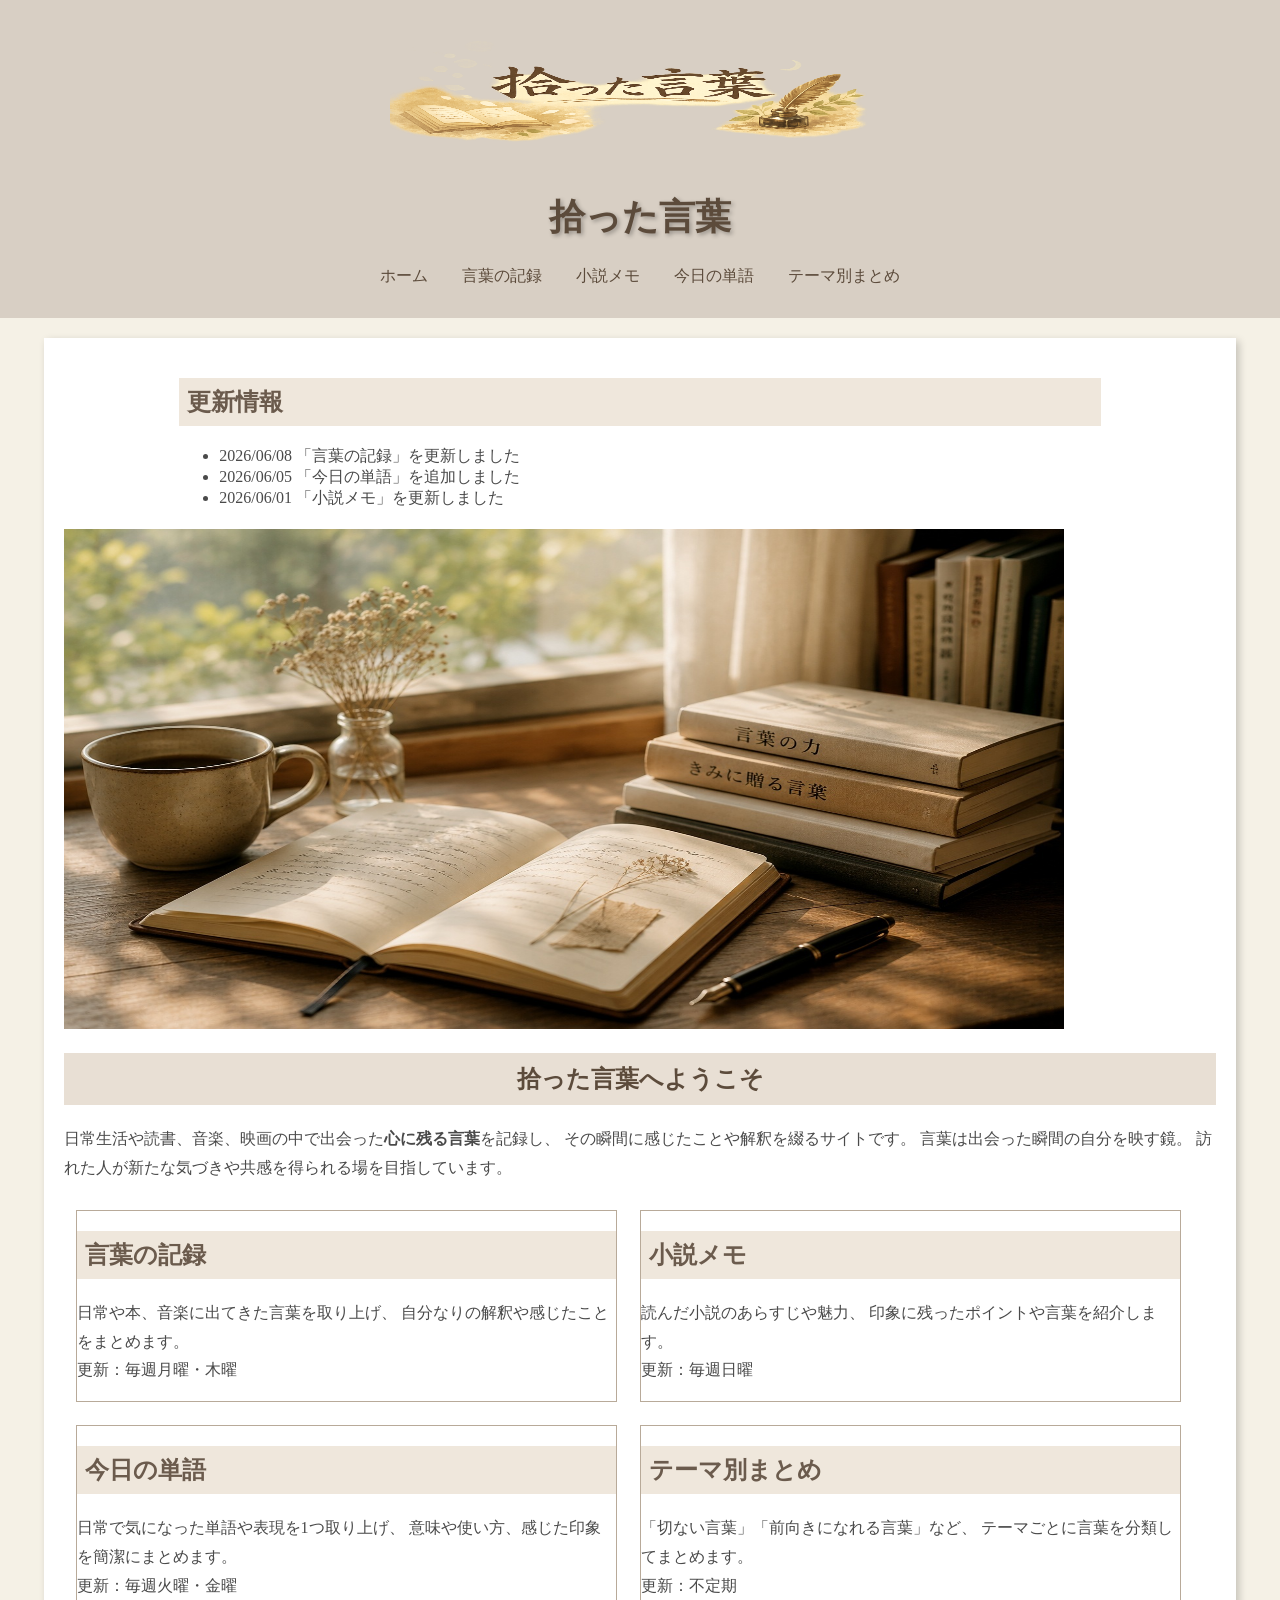
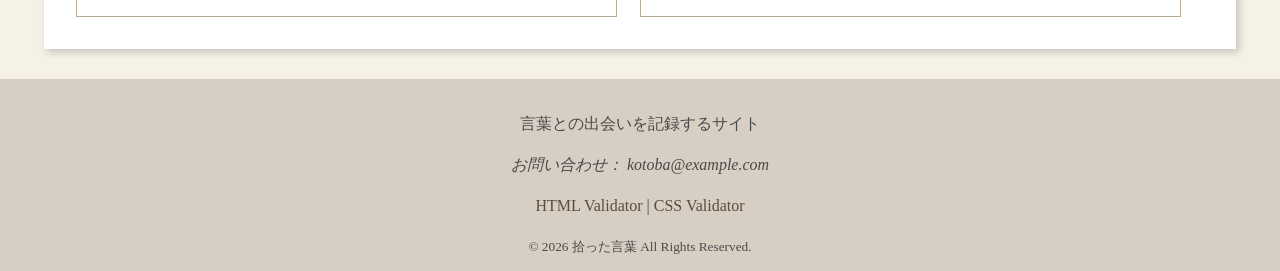
==== index.html @ 07a8e408 "Add files via upload" ====
<!DOCTYPE html>
<html lang="ja">
<head>
    <meta charset="UTF-8">
    <meta name="description" content="読書や日常で出会った言葉を記録・紹介するサイトです。">
    <meta name="viewport" content="width=device-width, initial-scale=1.0">
    <title>拾った言葉：トップページ</title>
    <link rel="stylesheet" href="css/mystyle.css">
</head>
<body>
<header>
    <img src="image/logo.png"
         width="500"
         height="150"
         alt="拾った言葉のロゴ">

    <h1>拾った言葉</h1>
    
<nav>
    <ul>
        <li><a href="index.html">ホーム</a></li>
        <li><a href="contents1.html">言葉の記録</a></li>
        <li><a href="contents2.html">小説メモ</a></li>
        <li><a href="contents3.html">今日の単語</a></li>
        <li><a href="#">テーマ別まとめ</a></li>
    </ul>
</nav>
</header>
<article>
    <section class="news">
    <h2>更新情報</h2>

    <ul>
        <li>
            <time datetime="2026-06-08">2026/06/08</time>
            「言葉の記録」を更新しました
        </li>

        <li>
            <time datetime="2026-06-05">2026/06/05</time>
            「今日の単語」を追加しました
        </li>

        <li>
            <time datetime="2026-06-01">2026/06/01</time>
            「小説メモ」を更新しました
        </li>
    </ul>

</section>

    <img src="image/main.jpg"
         width="1000"
         height="500"
         alt="読書と言葉をイメージした写真">



    <h1>拾った言葉へようこそ</h1>

    <p class="intro">
        日常生活や読書、音楽、映画の中で出会った<strong>心に残る言葉</strong>を記録し、
        その瞬間に感じたことや解釈を綴るサイトです。
        言葉は出会った瞬間の自分を映す鏡。
        訪れた人が新たな気づきや共感を得られる場を目指しています。
    </p>

    <div class="content-box">
        <section>
            <h2>言葉の記録</h2>
            <p>
                日常や本、音楽に出てきた言葉を取り上げ、
                <span class="highlight">自分なりの解釈</span>や感じたことをまとめます。<br>
                更新：毎週月曜・木曜
            </p>
        </section>

        <section>
            <h2>小説メモ</h2>
            <p>
                読んだ小説のあらすじや魅力、
                印象に残ったポイントや言葉を紹介します。<br>
                更新：毎週日曜
            </p>
        </section>

        <section>
            <h2>今日の単語</h2>
            <p>
                日常で気になった単語や表現を1つ取り上げ、
                意味や使い方、感じた印象を簡潔にまとめます。<br>
                更新：毎週火曜・金曜
            </p>
        </section>

        <section>
            <h2>テーマ別まとめ</h2>
            <p>
                「切ない言葉」「前向きになれる言葉」など、
                テーマごとに言葉を分類してまとめます。<br>
                更新：不定期
            </p>
        </section>
    </div>

</article>

<footer>
   

    <p>言葉との出会いを記録するサイト</p>

    <address>
        お問い合わせ：
        kotoba@example.com
    </address>
    <p>
    <a href="https://validator.w3.org/" target="_blank">HTML Validator</a> |
    <a href="https://jigsaw.w3.org/css-validator/" target="_blank">CSS Validator</a>
</p>

    <small>
        &copy; 2026 拾った言葉 All Rights Reserved.
    </small>

</footer>

</body>
</html>
---- css/mystyle.css ----
body{
    background-color:#f5f1e6;
    color:#4a4a4a;
    font-family:"Yu Mincho","Hiragino Mincho ProN",serif;
    font-size:16px;
    margin:0;
}



header{
    background-color:#d8cfc4;
    text-align:center;
    padding:15px;
}

header h1{
    color:#5c4b3b;
    font-size:36px;
    font-weight:bold;
    text-shadow:2px 2px 4px rgba(0,0,0,0.3);
}



nav ul{
    list-style:none;
    padding:0;
}

nav li{
    display:inline-block;
    margin:0 15px;
}



a{
    text-decoration:none;
}

a:link{
    color:#5c4b3b;
}

a:visited{
    color:#8b6f5c;
}

a:hover{
    color:#b07d50;
    text-decoration:underline;
}

a:active{
    color:red;
}



article{
    width:90%;
    max-width:1200px;
    margin:20px auto;
    padding:20px;
    background-color:white;
    box-shadow:3px 3px 8px rgba(0,0,0,0.2);
}

article h1{
    background-color:#e8dfd4;
    color:#5c4b3b;
    text-align:center;
    padding:10px;
}

h2{
    background-color:#efe7dc;
    color:#6b5b4d;
    padding:8px;
}

p{
    line-height:1.8;
}



.news{
    width:80%;
    margin:20px auto;
}



.content-box{
    width:100%;
}

.content-box::after{
    content:"";
    display:block;
    clear:both;
}

.content-box section{
    width:47%;
    float:left;
    margin:1%;
    border:1px solid #b8aa99;
    box-sizing:border-box;
}



.breadcrumb{
    padding:0;
}

.breadcrumb li{
    display:inline;
}



.photo{
    float: left;
    width: 300px;
    margin-right: 20px;
    margin-bottom: 20px;
}



.clear{
    clear:both;
}



.pagetop{
    text-align:right;
}



footer{
    background-color:#d8cfc4;
    text-align:center;
    padding:15px;
    margin-top:30px;
}



@media screen and (max-width:600px){

    nav li{
        display:block;
        margin:8px 0;
    }

    .content-box section{
        width:100%;
        float:none;
        margin-bottom:20px;
    }

    .photo{
        float:none;
        display:block;
        margin:0 auto 20px;
        width:90%;
        max-width:300px;
    }
}
a{
    text-decoration:none;
}
a:link{
    color:#5c4b3b;
}
a:visited{
    color:#8a6d5a;
}
a:hover{
    color:#b07d62;
    text-decoration:underline;
}
a:active{
    color:red;
}
@media print{

    nav{
        display:none;
    }

    footer{
        display:none;
    }

    body{
        background:white;
        color:black;
    }

}
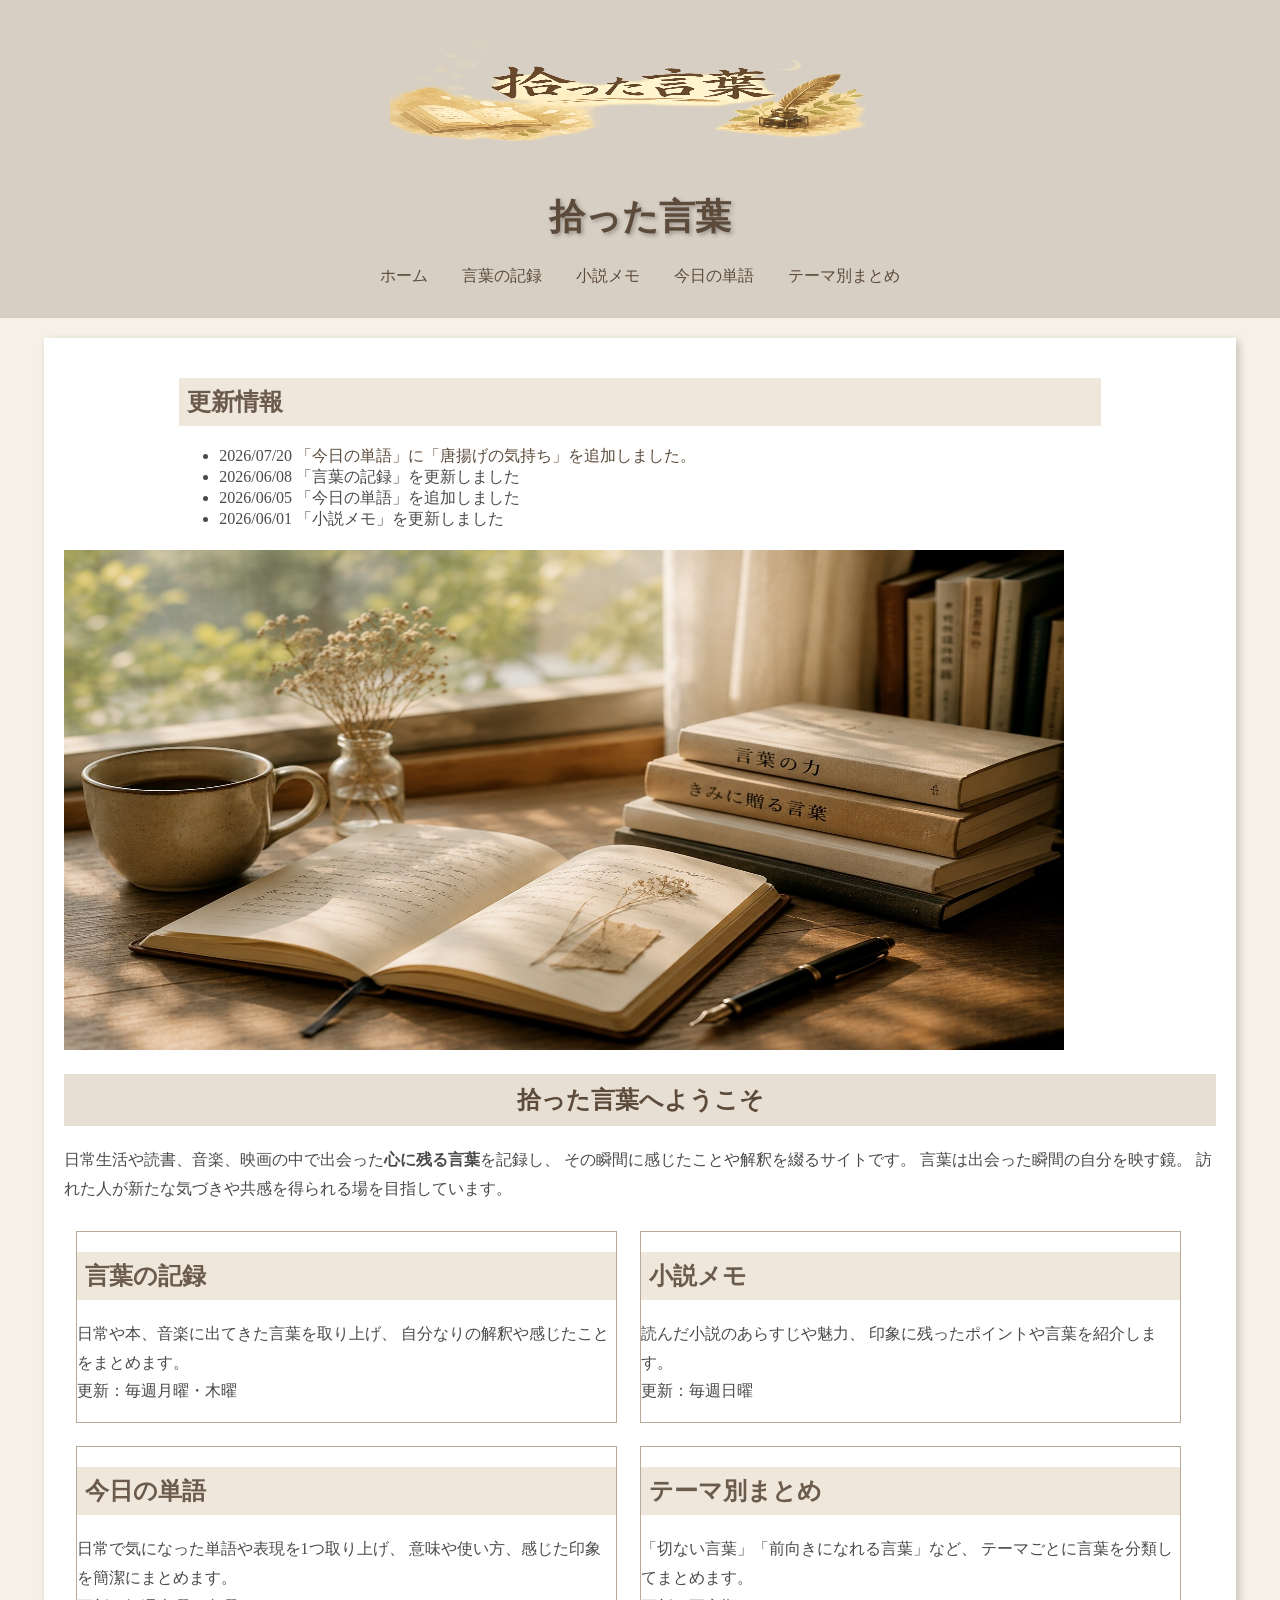
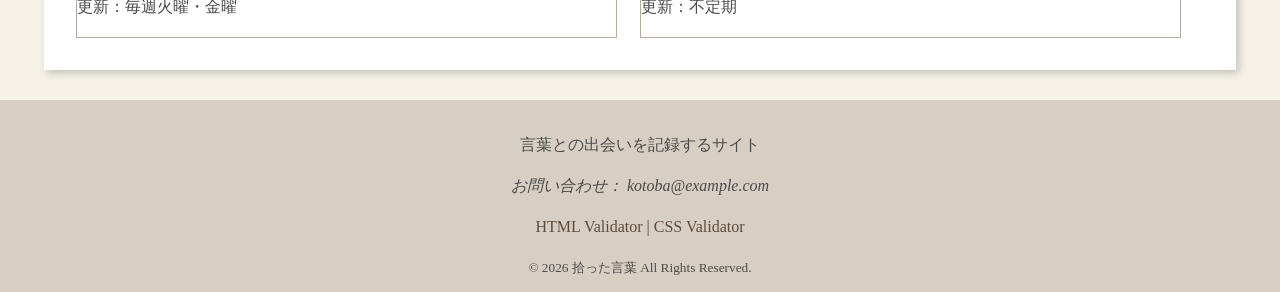
==== commit 1fefbe48: "Add files via upload" ====
--- a/index.html
+++ b/index.html
@@ -31,6 +31,11 @@
     <h2>更新情報</h2>
 
     <ul>
+        <li>
+    <time datetime="2026-07-20">2026/07/20</time>
+    <a href="contents3.html#word4">「今日の単語」に「唐揚げの気持ち」を追加しました。</a>
+        </li>
+        
         <li>
             <time datetime="2026-06-08">2026/06/08</time>
             「言葉の記録」を更新しました
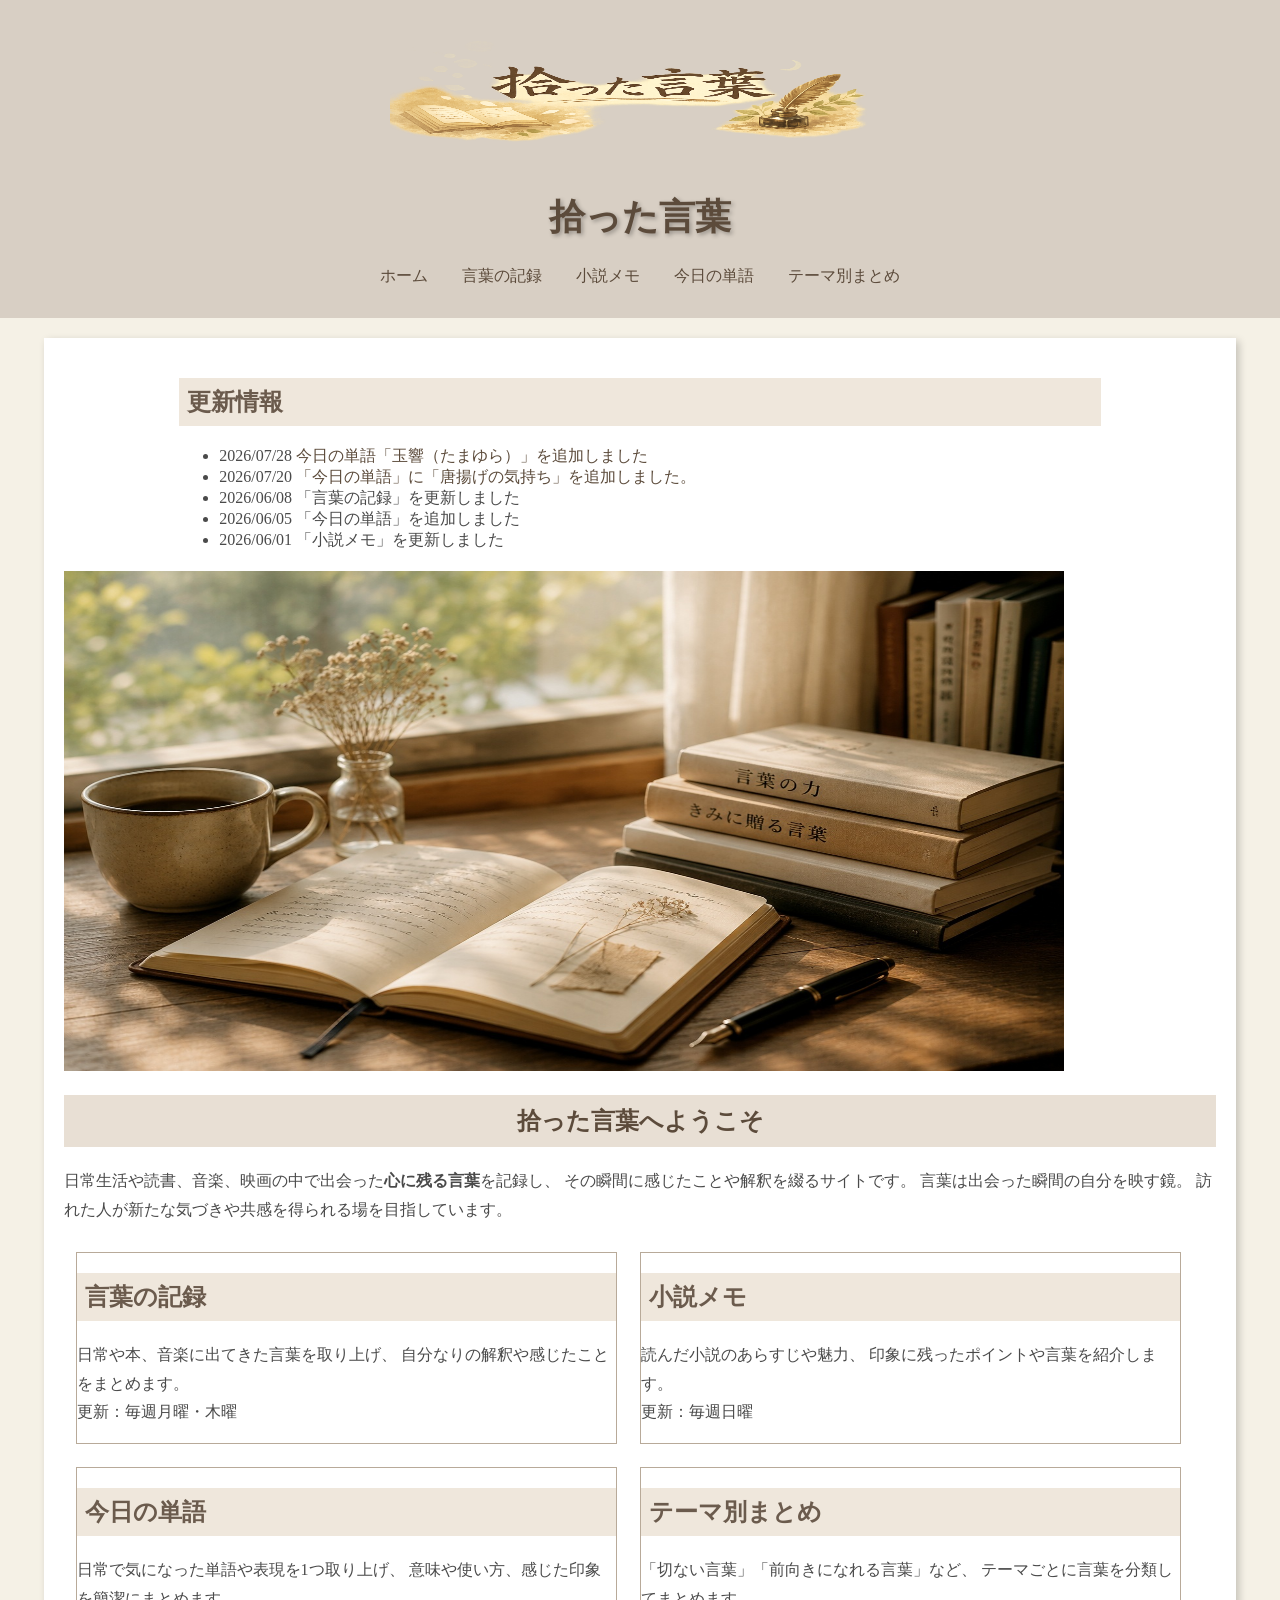
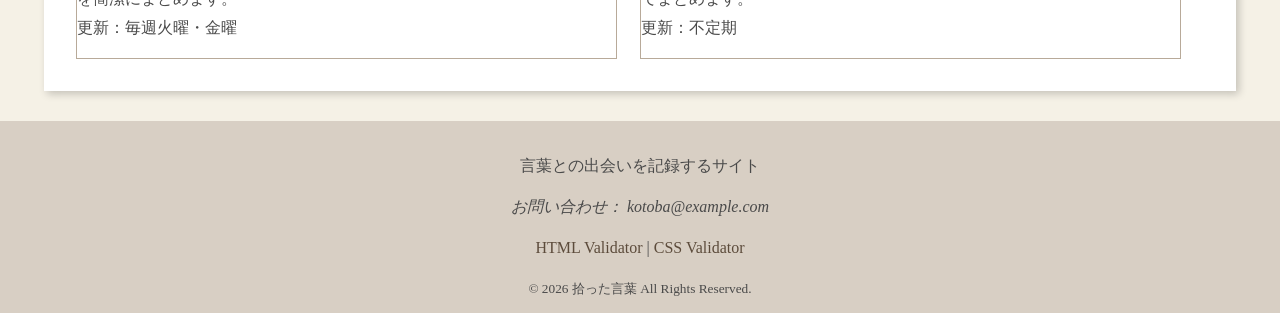
==== commit c7bb1ac2: "Add files via upload" ====
--- a/index.html
+++ b/index.html
@@ -31,6 +31,10 @@
     <h2>更新情報</h2>
 
     <ul>
+        <li>
+    <time datetime="2026-07-28">2026/07/28</time>
+    <a href="contents3.html#tamayura">今日の単語「玉響（たまゆら）」を追加しました</a>
+        </li>
         <li>
     <time datetime="2026-07-20">2026/07/20</time>
     <a href="contents3.html#word4">「今日の単語」に「唐揚げの気持ち」を追加しました。</a>
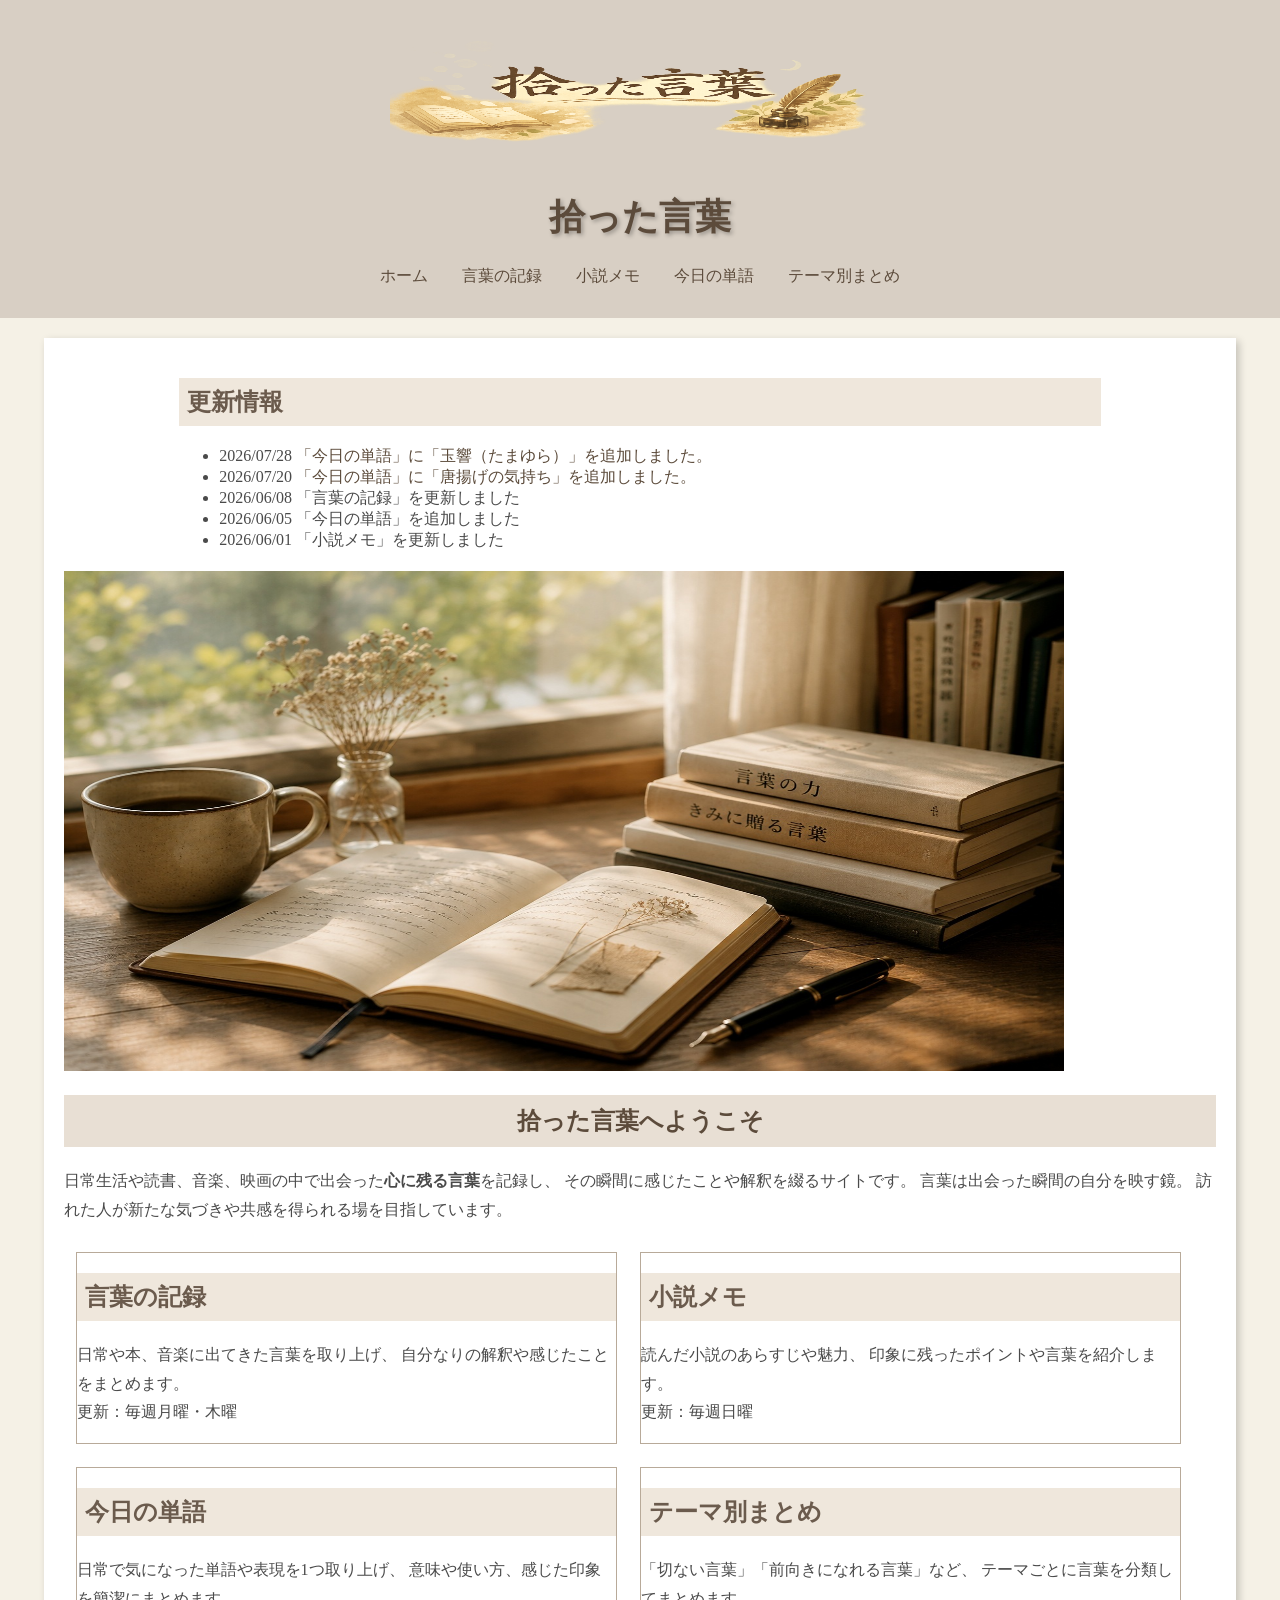
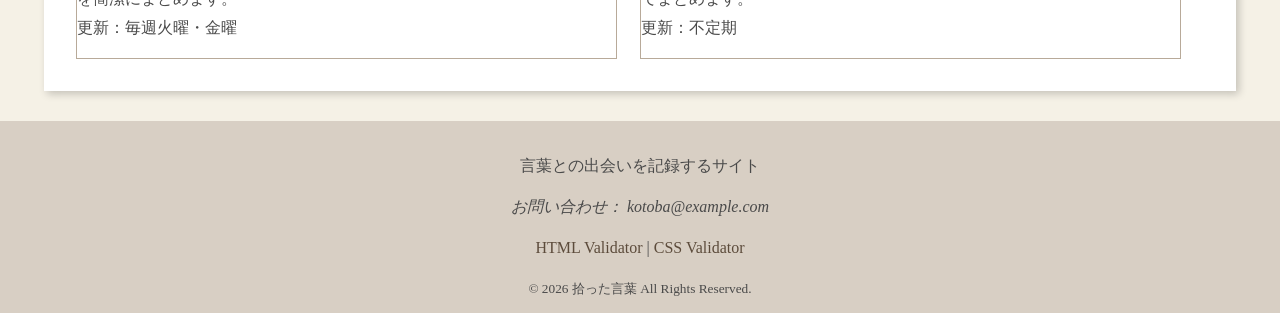
==== commit 9a5b16ae: "Add files via upload" ====
--- a/index.html
+++ b/index.html
@@ -33,7 +33,7 @@
     <ul>
         <li>
     <time datetime="2026-07-28">2026/07/28</time>
-    <a href="contents3.html#tamayura">今日の単語「玉響（たまゆら）」を追加しました</a>
+    <a href="contents3.html#tamayura">「今日の単語」に「玉響（たまゆら）」を追加しました。</a>
         </li>
         <li>
     <time datetime="2026-07-20">2026/07/20</time>
